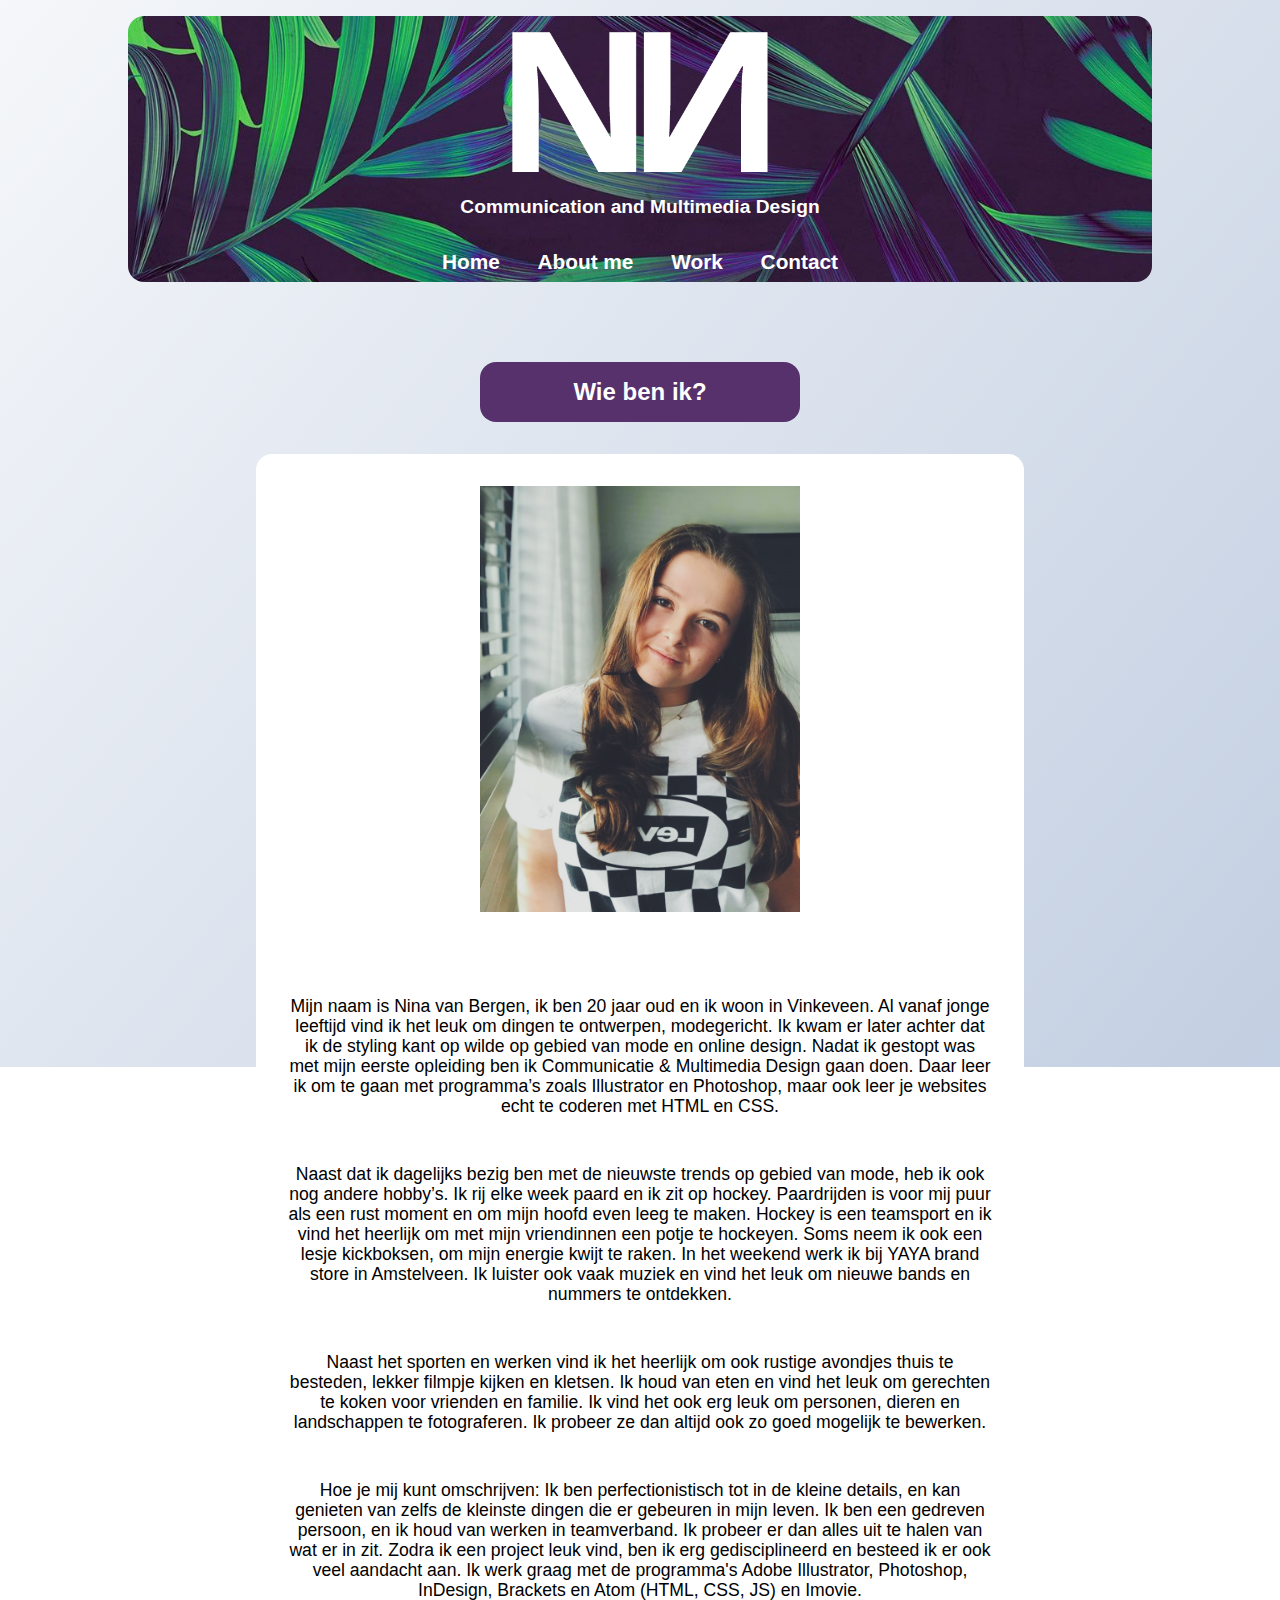
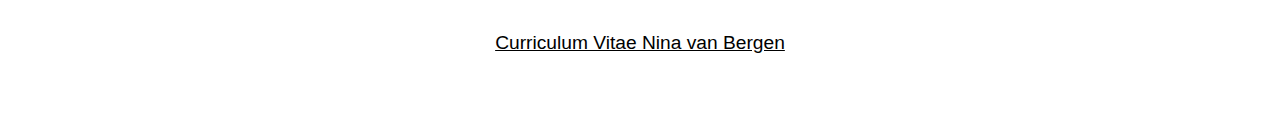
==== aboutme.html @ 18fa25e5 "Update aboutme.html" ====
<!DOCTYPE html>
<html lang="nl">
<head>
   <link rel="stylesheet" href="styles/portfoliostyle.css">
   <link rel="stylesheet" href="styles/aboutme.css">
    <meta charset="UTF-8">
    <title>Document</title>
</head>
<body>
   <header>
    <h1><img src="styles/images/logowit.png" alt="logo"></h1>
    <h2>Communication and Multimedia Design</h2>
       <nav>
    <ul>
        <li><a href="portfolio.html">Home</a></li>
        <li><a href="aboutme.html">About me</a></li>
        <li><a href="work.html">Work</a></li>
        <li><a href="contact.html">Contact</a></li>
    </ul>
    </nav>
    </header>
    <h2>Wie ben ik?</h2>
    <article>
    <img src="styles/images/me.JPG" alt="Nina">
    <p>Mijn naam is Nina van Bergen, ik ben 20 jaar oud en ik woon in Vinkeveen. Al vanaf jonge leeftijd vind ik het leuk om dingen te ontwerpen, modegericht. Ik kwam er later achter dat ik de styling kant op wilde op gebied van mode en online design. Nadat ik gestopt was met mijn eerste opleiding ben ik Communicatie &amp; Multimedia Design gaan doen. Daar leer ik om te gaan met programma’s zoals Illustrator en Photoshop, maar ook leer je websites echt te coderen met HTML en CSS.
    </p>
    <p>
    Naast dat ik dagelijks bezig ben met de nieuwste trends op gebied van mode, heb ik ook nog andere hobby’s. Ik rij elke week paard en ik zit op hockey. Paardrijden is voor mij puur als een rust moment en om mijn hoofd even leeg te maken. Hockey is een teamsport en ik vind het heerlijk om met mijn vriendinnen een potje te hockeyen. Soms neem ik ook een lesje kickboksen, om mijn energie kwijt te raken. In het weekend werk ik bij YAYA brand store in Amstelveen. Ik luister ook vaak muziek en vind het leuk om nieuwe bands en nummers te ontdekken.
    </p>
    <p>
    Naast het sporten en werken vind ik het heerlijk om ook rustige avondjes thuis te besteden, lekker filmpje kijken en kletsen. Ik houd van eten en vind het leuk om gerechten te koken voor vrienden en familie. Ik vind het ook erg leuk om personen, dieren en landschappen te fotograferen. Ik probeer ze dan altijd ook zo goed mogelijk te bewerken. 
    </p>
    <p>
    Hoe je mij kunt omschrijven: Ik ben perfectionistisch tot in de kleine details, en kan genieten van zelfs de kleinste dingen die er gebeuren in mijn leven. Ik ben een gedreven persoon, en ik houd van werken in teamverband. Ik probeer er dan alles uit te halen van wat er in zit. Zodra ik een project leuk vind, ben ik erg gedisciplineerd en besteed ik er ook veel aandacht aan. Ik werk graag met de programma's Adobe Illustrator, Photoshop, InDesign, Brackets en Atom (HTML, CSS, JS) en Imovie. </p>
   <a href="styles/images/CVninavanbergen.pdf">Curriculum Vitae Nina van Bergen</a>
    </article>
</body>
</html>
---- styles/portfoliostyle.css ----
* {
    font-family: "Nexa Light", sans-serif;
    box-sizing: border-box;
    margin: 0;
    padding: 0;
}

body {
    margin-left: 10vw;
    margin-right: 10vw;
    background-image:url(images/026%20Saint%20Petersburg.png);
    background-size: cover;
    background-repeat: no-repeat;
    background-attachment: fixed;
}

header {
    text-align: center; 
    background-image: url(images/bladeren.jpg);
    background-size: contain;
    background-repeat: no-repeat;
    background-attachment: fixed;
    border-radius: 1rem;
}

header h1 {
    margin-top: 1rem;
    padding-top: 1rem;
}

header h2 {
    padding-top: 1rem; 
    color: white;
    font-size: 1.2rem; 
}

header h1 img{
    width: 25%;
}

header nav {
    font-size: 1.3rem;
    margin-top: 2rem;
    padding-bottom: 0.5rem;
}

header nav ul li {
    display: inline; 
    padding: 1rem; 
}

header nav ul li a {
    text-decoration: none;
    color: white; 
    font-weight: 800;
}

header nav ul li a:hover {
    color: deeppink;
}
---- styles/aboutme.css ----
body > h2 { 
    text-align: center;
    background-color: #56316c;
    padding: 1rem;
    width: 25vw;
    border-radius: 1rem;
    margin: auto;
    margin-top: 5rem;
    margin-bottom: 2rem;
    color: white
}

article {
    background-color: white;
    border-radius: 1rem;
    text-align: center;
    margin-left: 10vw; 
    margin-right: 10vw;
    padding-bottom: 3rem;
    margin-bottom: 1rem;
}

p {
    font-size: 1.1rem;
    text-align: center;
    padding-top: 1rem; 
    line-height: 20px;
    margin: 2rem;
}

article img {
    width: 20rem;
    margin-top: 2rem;
    margin-bottom: 2rem;  
}

article a {
    text-decoration: underlined;
    color: black;
    font-size: 1.2rem;
}

a:hover {
    color: deeppink;
}
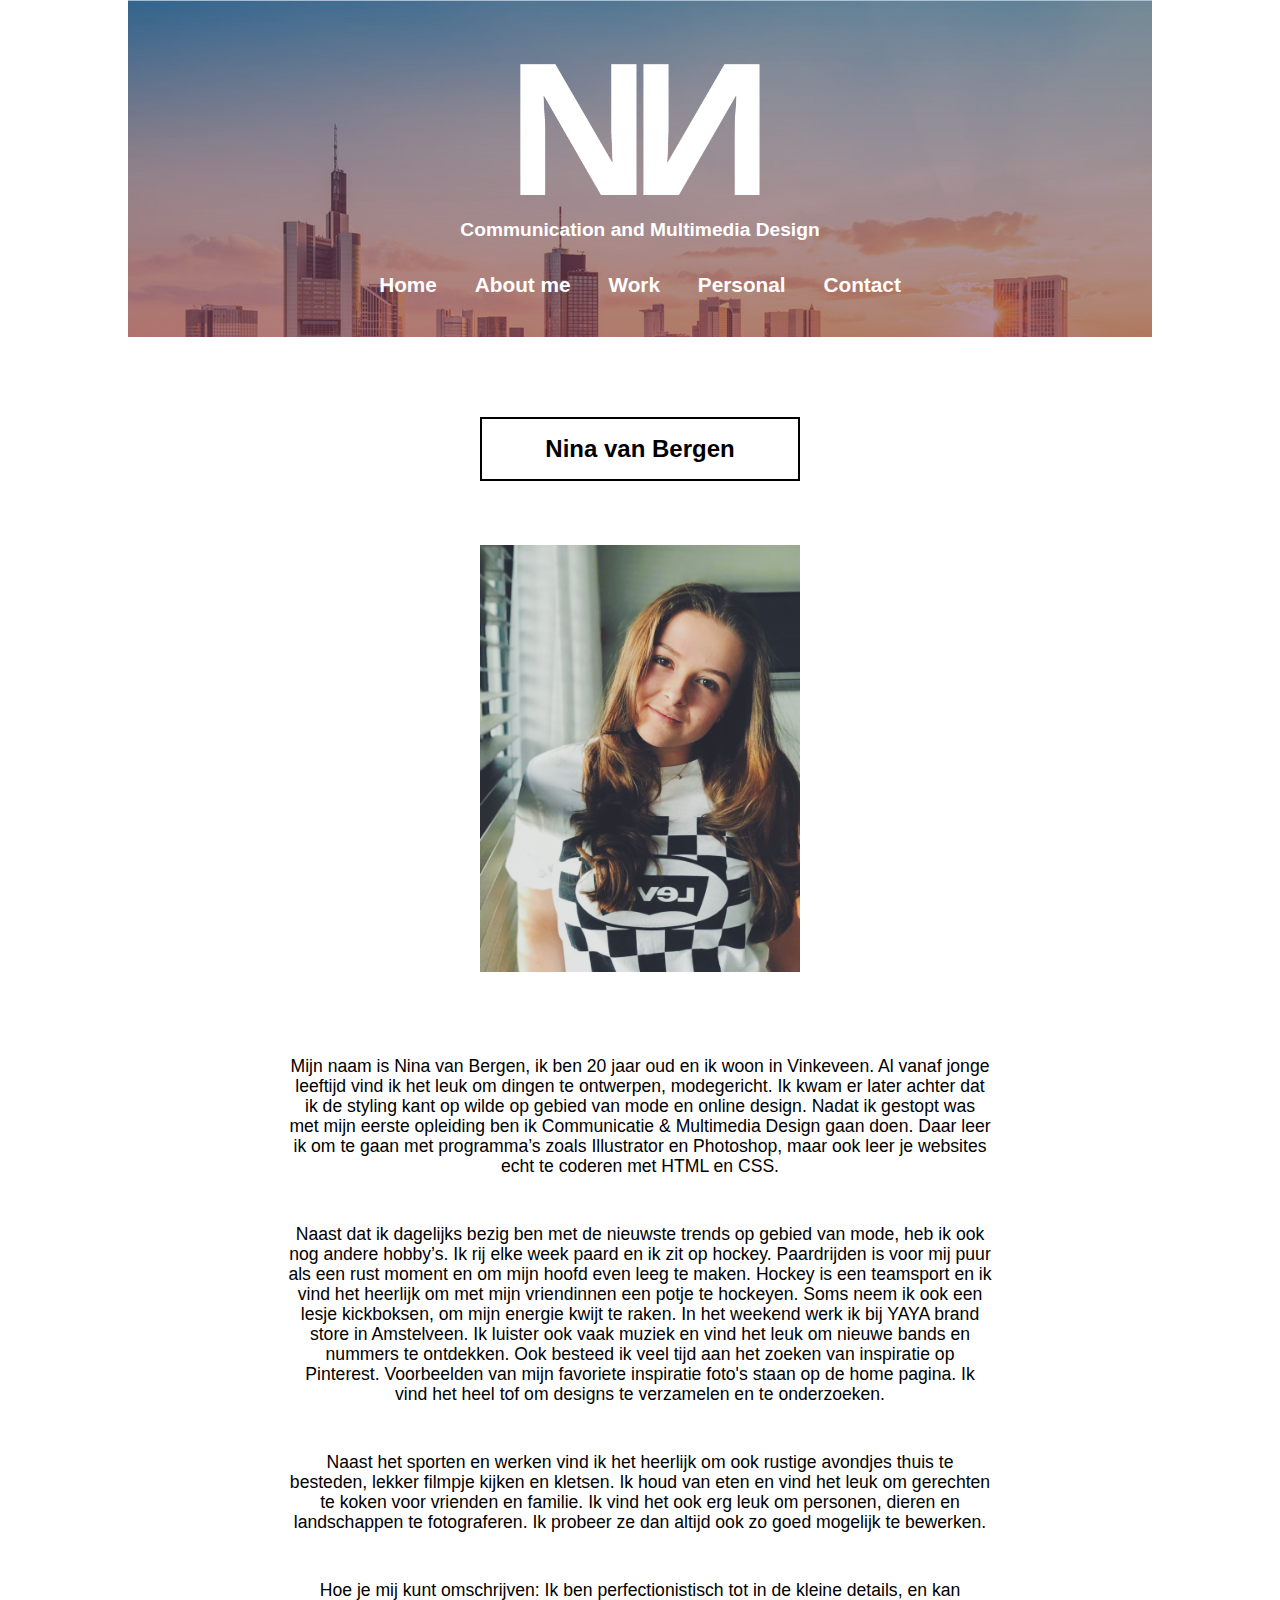
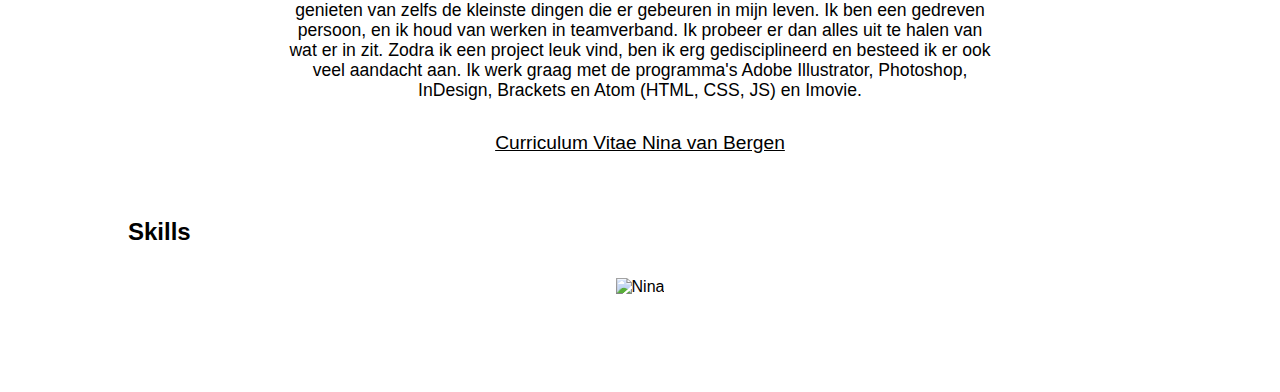
==== commit c5198fa5: "updated" ====
--- a/aboutme.html
+++ b/aboutme.html
@@ -15,24 +15,31 @@
         <li><a href="portfolio.html">Home</a></li>
         <li><a href="aboutme.html">About me</a></li>
         <li><a href="work.html">Work</a></li>
+        <li><a href="personal.html">Personal</a></li>
         <li><a href="contact.html">Contact</a></li>
     </ul>
     </nav>
     </header>
-    <h2>Wie ben ik?</h2>
+    <h2>Nina van Bergen</h2>
+<section>
     <article>
-    <img src="styles/images/me.JPG" alt="Nina">
+      <img src="styles/images/me.JPG" alt="Nina">
     <p>Mijn naam is Nina van Bergen, ik ben 20 jaar oud en ik woon in Vinkeveen. Al vanaf jonge leeftijd vind ik het leuk om dingen te ontwerpen, modegericht. Ik kwam er later achter dat ik de styling kant op wilde op gebied van mode en online design. Nadat ik gestopt was met mijn eerste opleiding ben ik Communicatie &amp; Multimedia Design gaan doen. Daar leer ik om te gaan met programma’s zoals Illustrator en Photoshop, maar ook leer je websites echt te coderen met HTML en CSS.
     </p>
     <p>
-    Naast dat ik dagelijks bezig ben met de nieuwste trends op gebied van mode, heb ik ook nog andere hobby’s. Ik rij elke week paard en ik zit op hockey. Paardrijden is voor mij puur als een rust moment en om mijn hoofd even leeg te maken. Hockey is een teamsport en ik vind het heerlijk om met mijn vriendinnen een potje te hockeyen. Soms neem ik ook een lesje kickboksen, om mijn energie kwijt te raken. In het weekend werk ik bij YAYA brand store in Amstelveen. Ik luister ook vaak muziek en vind het leuk om nieuwe bands en nummers te ontdekken.
+    Naast dat ik dagelijks bezig ben met de nieuwste trends op gebied van mode, heb ik ook nog andere hobby’s. Ik rij elke week paard en ik zit op hockey. Paardrijden is voor mij puur als een rust moment en om mijn hoofd even leeg te maken. Hockey is een teamsport en ik vind het heerlijk om met mijn vriendinnen een potje te hockeyen. Soms neem ik ook een lesje kickboksen, om mijn energie kwijt te raken. In het weekend werk ik bij YAYA brand store in Amstelveen. Ik luister ook vaak muziek en vind het leuk om nieuwe bands en nummers te ontdekken. Ook besteed ik veel tijd aan het zoeken van inspiratie op Pinterest. Voorbeelden van mijn favoriete inspiratie foto's staan op de home pagina. Ik vind het heel tof om designs te verzamelen en te onderzoeken.
     </p>
     <p>
-    Naast het sporten en werken vind ik het heerlijk om ook rustige avondjes thuis te besteden, lekker filmpje kijken en kletsen. Ik houd van eten en vind het leuk om gerechten te koken voor vrienden en familie. Ik vind het ook erg leuk om personen, dieren en landschappen te fotograferen. Ik probeer ze dan altijd ook zo goed mogelijk te bewerken. 
+    Naast het sporten en werken vind ik het heerlijk om ook rustige avondjes thuis te besteden, lekker filmpje kijken en kletsen. Ik houd van eten en vind het leuk om gerechten te koken voor vrienden en familie. Ik vind het ook erg leuk om personen, dieren en landschappen te fotograferen. Ik probeer ze dan altijd ook zo goed mogelijk te bewerken.
     </p>
     <p>
     Hoe je mij kunt omschrijven: Ik ben perfectionistisch tot in de kleine details, en kan genieten van zelfs de kleinste dingen die er gebeuren in mijn leven. Ik ben een gedreven persoon, en ik houd van werken in teamverband. Ik probeer er dan alles uit te halen van wat er in zit. Zodra ik een project leuk vind, ben ik erg gedisciplineerd en besteed ik er ook veel aandacht aan. Ik werk graag met de programma's Adobe Illustrator, Photoshop, InDesign, Brackets en Atom (HTML, CSS, JS) en Imovie. </p>
-   <a href="styles/images/CVninavanbergen.pdf">Curriculum Vitae Nina van Bergen</a>
-    </article>
+    <a href="styles/images/CVnvb_engels_kopie.pdf">Curriculum Vitae Nina van Bergen</a>
+</article>
+<h2>Skills</h2>
+<article>
+    <img src="styles/images/skills.png" alt="Nina">
+  </article>
+</section>
 </body>
 </html>
--- a/styles/portfoliostyle.css
+++ b/styles/portfoliostyle.css
@@ -8,19 +8,15 @@
 body {
     margin-left: 10vw;
     margin-right: 10vw;
-    background-image:url(images/026%20Saint%20Petersburg.png);
-    background-size: cover;
-    background-repeat: no-repeat;
-    background-attachment: fixed;
 }
 
 header {
     text-align: center; 
-    background-image: url(images/bladeren.jpg);
+    background-image: url(images/bg-skyline-v1.jpg);
     background-size: contain;
     background-repeat: no-repeat;
     background-attachment: fixed;
-    border-radius: 1rem;
+    padding: 2rem;
 }
 
 header h1 {
@@ -56,7 +52,7 @@
 }
 
 header nav ul li a:hover {
-    color: deeppink;
+    color: darkblue;
 }
 
 
--- a/styles/aboutme.css
+++ b/styles/aboutme.css
@@ -1,13 +1,12 @@
 body > h2 { 
+    border-style: double;
+    border-width: 2.5px;
     text-align: center;
-    background-color: #56316c;
     padding: 1rem;
     width: 25vw;
-    border-radius: 1rem;
     margin: auto;
     margin-top: 5rem;
     margin-bottom: 2rem;
-    color: white
 }
 
 article {
@@ -41,5 +40,5 @@
 }
 
 a:hover {
-    color: deeppink;
+    color: darkblue;
 }
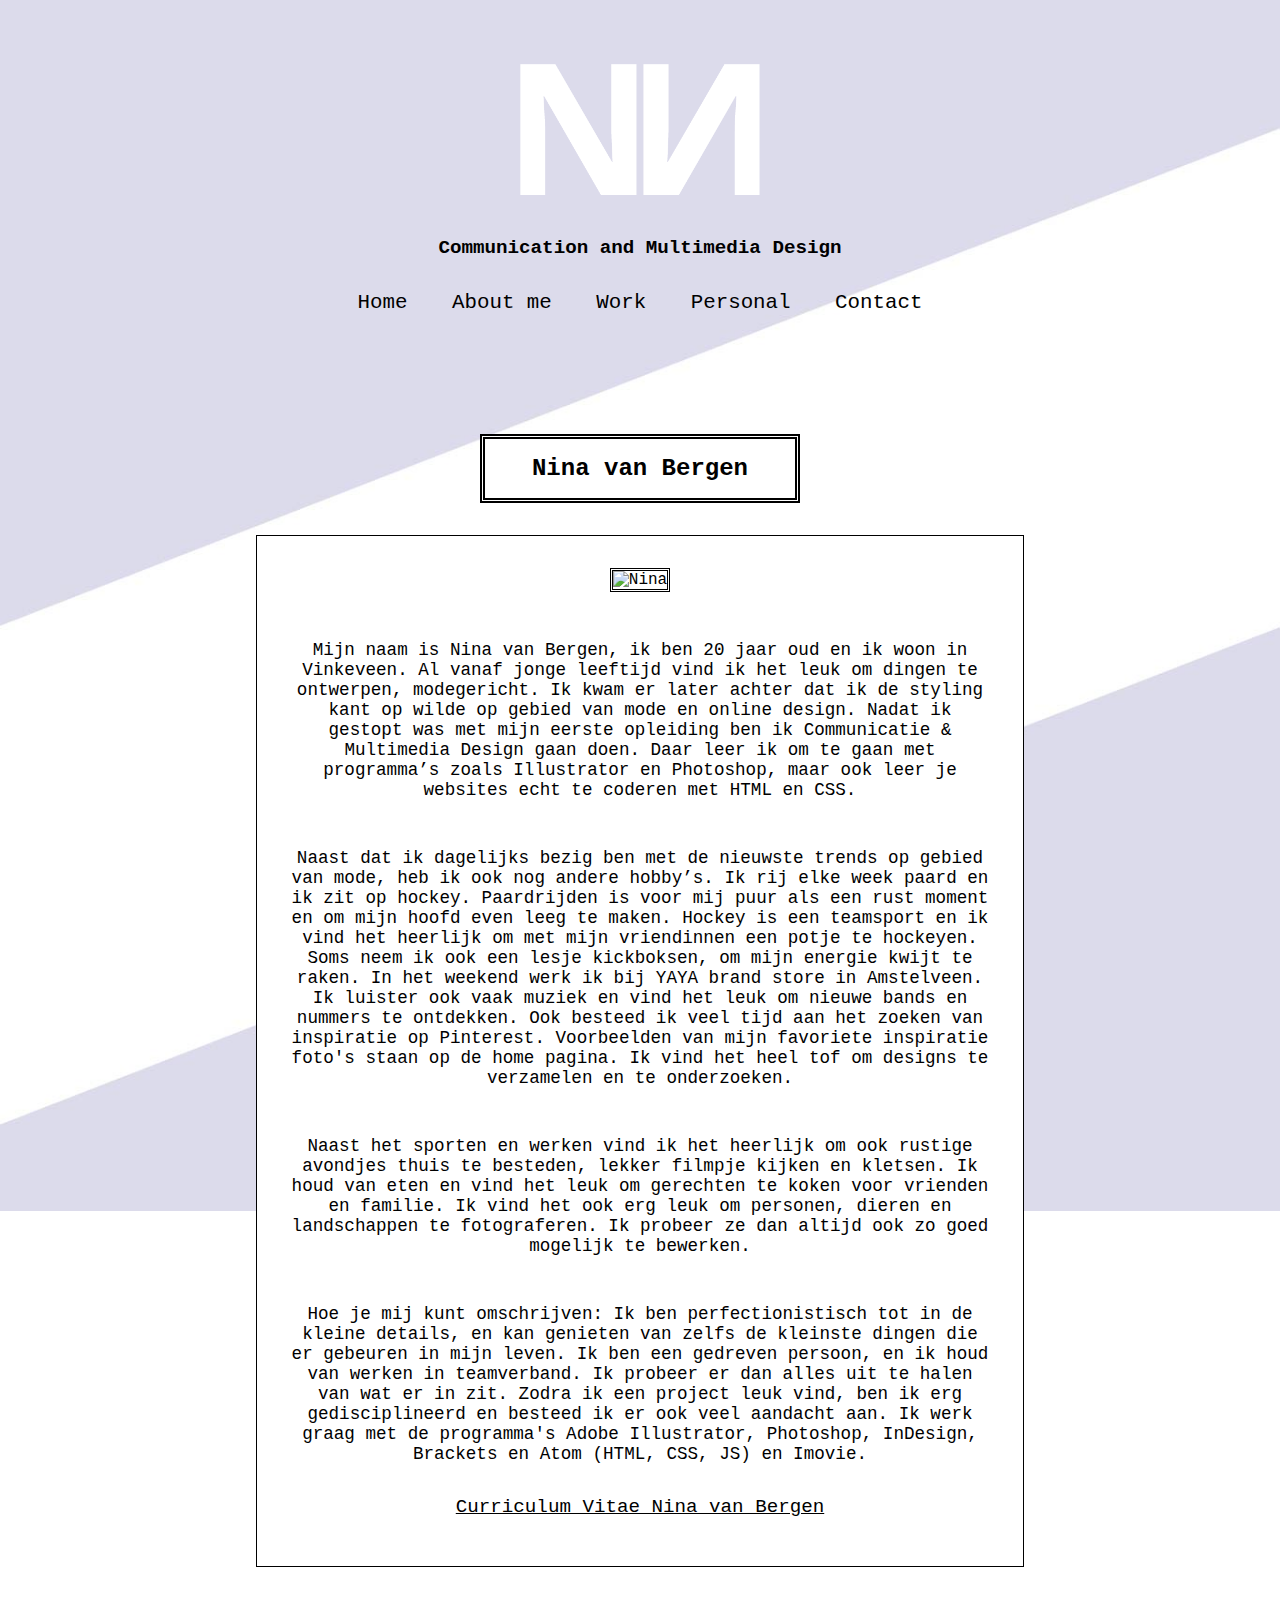
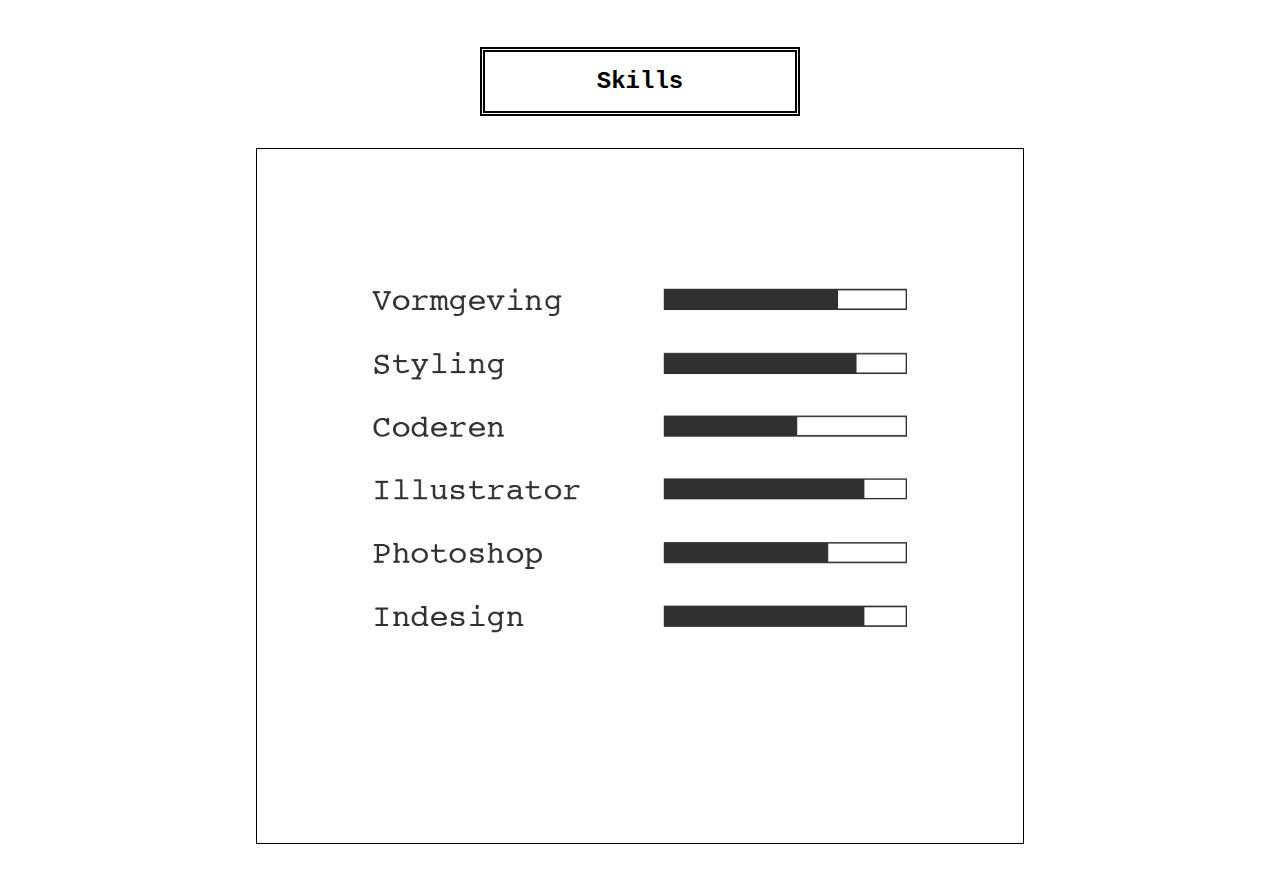
==== commit 58c7feb8: "Update aboutme.html" ====
--- a/aboutme.html
+++ b/aboutme.html
@@ -23,7 +23,7 @@
     <h2>Nina van Bergen</h2>
 <section>
     <article>
-      <img src="styles/images/me.JPG" alt="Nina">
+      <img src="styles/images/me.jpg" alt="Nina">
     <p>Mijn naam is Nina van Bergen, ik ben 20 jaar oud en ik woon in Vinkeveen. Al vanaf jonge leeftijd vind ik het leuk om dingen te ontwerpen, modegericht. Ik kwam er later achter dat ik de styling kant op wilde op gebied van mode en online design. Nadat ik gestopt was met mijn eerste opleiding ben ik Communicatie &amp; Multimedia Design gaan doen. Daar leer ik om te gaan met programma’s zoals Illustrator en Photoshop, maar ook leer je websites echt te coderen met HTML en CSS.
     </p>
     <p>
--- a/styles/portfoliostyle.css
+++ b/styles/portfoliostyle.css
@@ -1,5 +1,5 @@
 * {
-    font-family: "Nexa Light", sans-serif;
+    font-family: "Courier", sans-serif;
     box-sizing: border-box;
     margin: 0;
     padding: 0;
@@ -8,14 +8,14 @@
 body {
     margin-left: 10vw;
     margin-right: 10vw;
+    background-image: url(../styles/images/backgroundlila.jpg);
+    background-size: cover;
+    background-repeat: no-repeat;
+    background-attachment: fixed;
 }
 
 header {
-    text-align: center; 
-    background-image: url(images/bg-skyline-v1.jpg);
-    background-size: contain;
-    background-repeat: no-repeat;
-    background-attachment: fixed;
+    text-align: center;
     padding: 2rem;
 }
 
@@ -25,9 +25,10 @@
 }
 
 header h2 {
-    padding-top: 1rem; 
-    color: white;
-    font-size: 1.2rem; 
+    margin-top: 2rem;
+    color: black;
+    font-size: 1.2rem;
+    font-weight: 800;
 }
 
 header h1 img{
@@ -41,18 +42,16 @@
 }
 
 header nav ul li {
-    display: inline; 
-    padding: 1rem; 
+    display: inline;
+    padding: 1rem;
 }
 
 header nav ul li a {
     text-decoration: none;
-    color: white; 
-    font-weight: 800;
+    color: black;
+    font-weight: 100;
 }
 
 header nav ul li a:hover {
-    color: darkblue;
+    color: #6E6FB1;
 }
-
-
--- a/styles/aboutme.css
+++ b/styles/aboutme.css
@@ -1,36 +1,44 @@
-body > h2 { 
-    border-style: double;
-    border-width: 2.5px;
+body > h2, section > h2 {
     text-align: center;
     padding: 1rem;
     width: 25vw;
     margin: auto;
     margin-top: 5rem;
     margin-bottom: 2rem;
+    border-style: double;
+    border-width: thick;
+    background-color: white;
 }
 
 article {
     background-color: white;
-    border-radius: 1rem;
+    border-style: double;
+    border-width: thin;
     text-align: center;
-    margin-left: 10vw; 
+    margin-left: 10vw;
     margin-right: 10vw;
     padding-bottom: 3rem;
     margin-bottom: 1rem;
 }
 
+article:first-of-type img {
+  width: 50%;
+  margin-top: 2rem;
+  border-style: double;
+}
+
+article:nth-of-type(2) img {
+  width: 90%;
+  margin-top: 2rem;
+  margin-bottom: -5rem;
+}
+
 p {
     font-size: 1.1rem;
     text-align: center;
-    padding-top: 1rem; 
+    padding-top: 1rem;
     line-height: 20px;
     margin: 2rem;
-}
-
-article img {
-    width: 20rem;
-    margin-top: 2rem;
-    margin-bottom: 2rem;  
 }
 
 article a {
@@ -40,5 +48,5 @@
 }
 
 a:hover {
-    color: darkblue;
+    color: rgba(110,111,177,1);
 }
